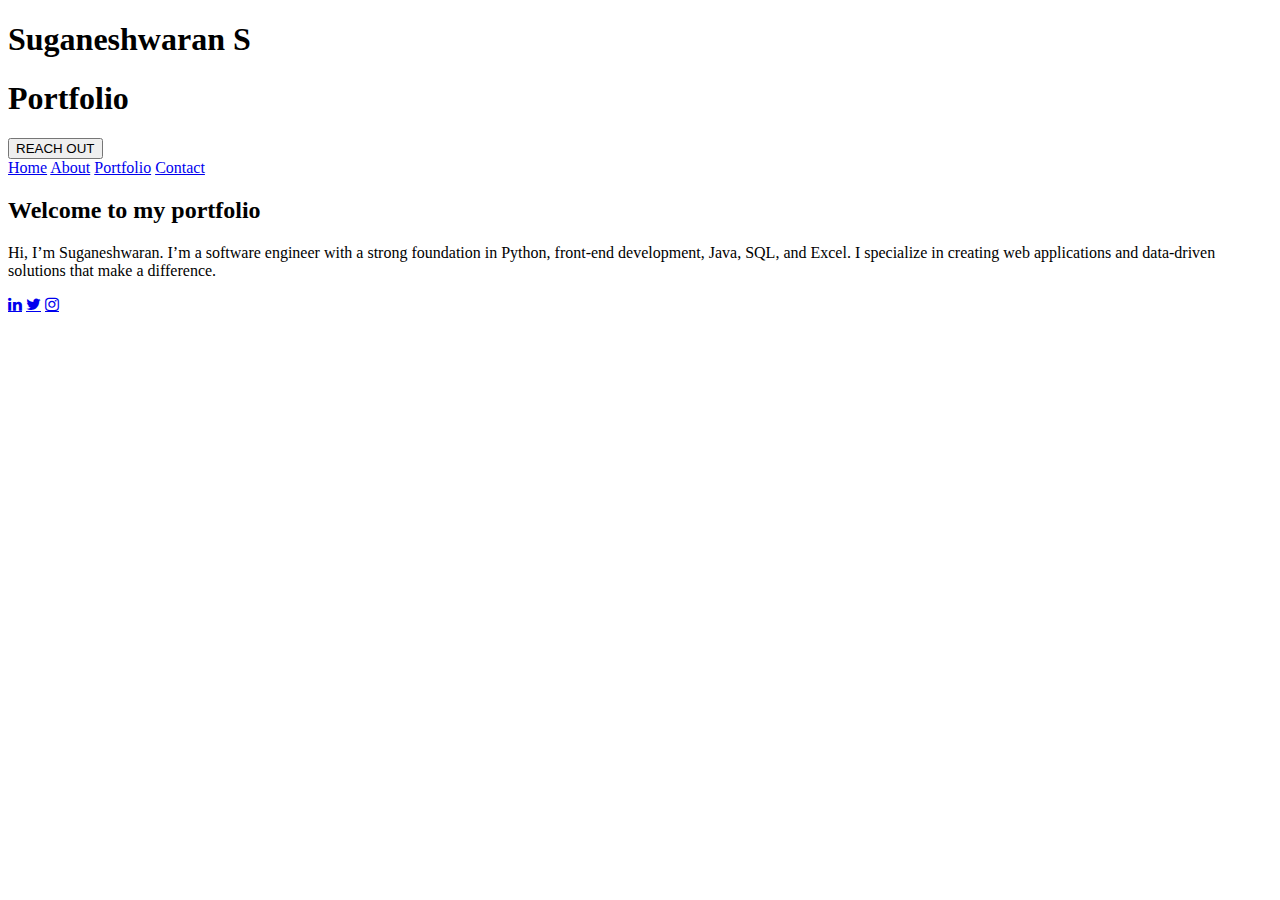
==== index.html @ 7d0d7d5d "Create index.html" ====
<!DOCTYPE html>
<html lang="en">
  <head>
    <meta charset="UTF-8" />
    <meta name="viewport" content="width=device-width, initial-scale=1.0" />
    <title>Home</title>
    <link rel="stylesheet" href="style.css" />
    <link rel="preconnect" href="https://fonts.googleapis.com" />
    <link rel="preconnect" href="https://fonts.gstatic.com" crossorigin />
    <link
      href="https://fonts.googleapis.com/css2?family=Hanken+Grotesk:ital,wght@0,100..900;1,100..900&display=swap"
      rel="stylesheet"
    />
<!-- icons -->
    <link rel="stylesheet" href="https://cdnjs.cloudflare.com/ajax/libs/font-awesome/4.7.0/css/font-awesome.min.css">
  </head>
  <body>
    <div id="header">
      <h1 id="name1">Suganeshwaran S</h1>
      <h1 id="name2">Portfolio</h1>
      <button id="btn" onclick="swipeUp()">REACH OUT</button>
    </div>

    <section id="section1">
      <div id="nav-bar">
        <a href="#"     id="home-bar">Home</a>
        <a href="about folder/about.html"      target="_blank"    >About</a>
        <a href="portfolio folder/portfolio.html" target="_blank" >Portfolio</a>
        <a href="contact folder/contact.html"    target="_blank"    >Contact</a>
      </div>

      <!-- parent 1 -->
      <div id="parent1">

        <!-- child1 -->
        <div id="child1">
          <h2>Welcome to my portfolio</h2>
          <p id="content">Hi, I’m <span id="name">Suganeshwaran.</span> I’m a software engineer with a strong foundation in Python, front-end development, Java, SQL, and Excel. I specialize in creating web applications and data-driven solutions that make a difference.
          </p>
          <div id="baby1">
            <a href="https://www.linkedin.com/in/suganeshwaran-s-8141622b2?utm_source=share&utm_campaign=share_via&utm_content=profile&utm_medium=android_app" target="_blank" class="fa fa-linkedin"></a>
            <a href="https://x.com/SuGanesH__S?t=PNX6q74aR5vREPZuj9asLw&s=09" target="_blank" class="fa fa-twitter"></a>
            <a href="https://www.instagram.com/suganeshwaran_s?igsh=MTZ4NTRqZmd1YmFzOA==" target="_blank" class="fa fa-instagram"></a>
          </div>
        </div>

        <!-- chiild2 -->
        <div id="child2">
          <div id="baby1"></div>
          <!-- <img src="me.jpg" alt="banner"> -->
        </div>
      </div>

    
    <script src="script.js"></script>
  </body>
</html>
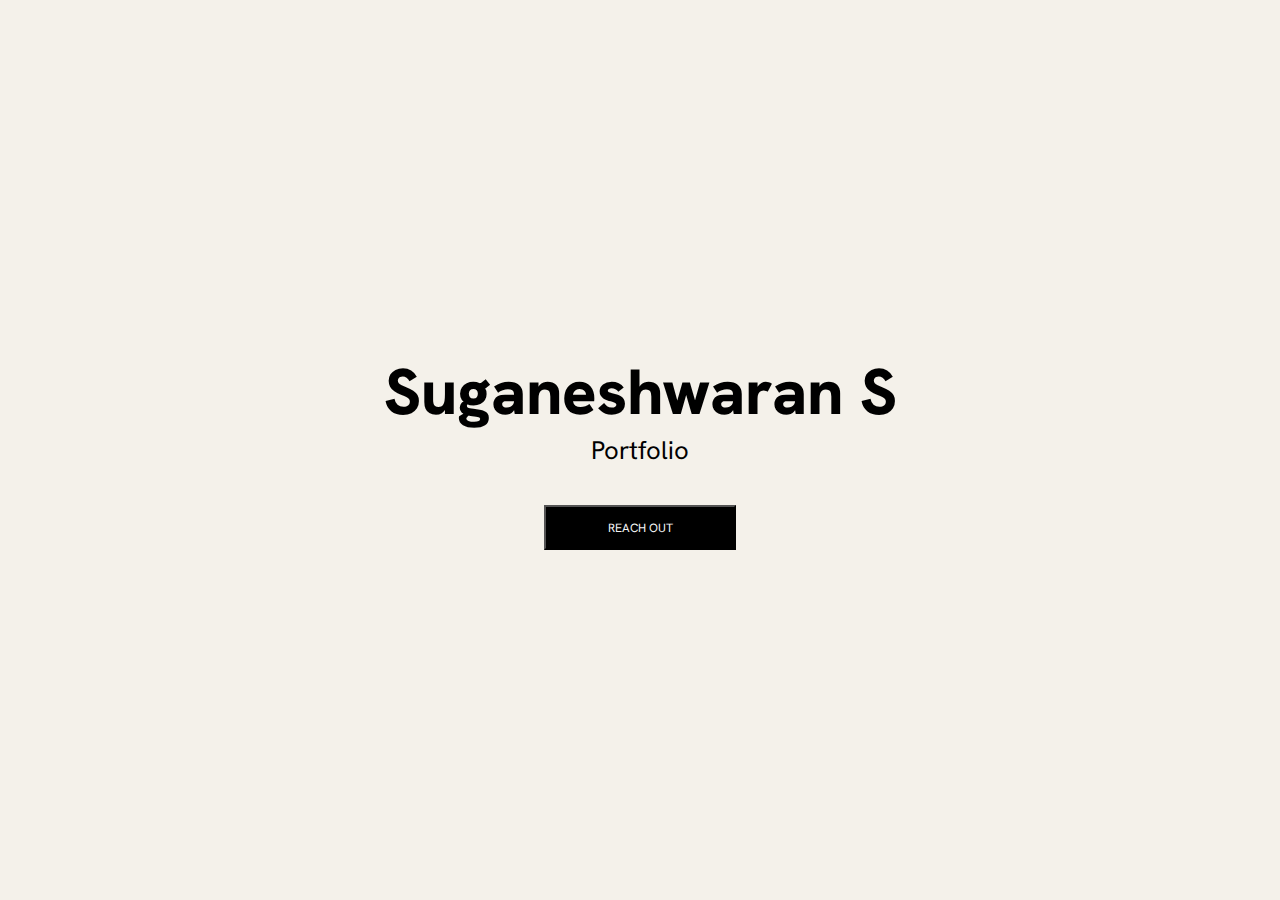
==== commit 873abf92: "Update index.html" ====
--- a/index.html
+++ b/index.html
@@ -4,7 +4,7 @@
     <meta charset="UTF-8" />
     <meta name="viewport" content="width=device-width, initial-scale=1.0" />
     <title>Home</title>
-    <link rel="stylesheet" href="style.css" />
+    <link rel="stylesheet" href="home folder/style.css" />
     <link rel="preconnect" href="https://fonts.googleapis.com" />
     <link rel="preconnect" href="https://fonts.gstatic.com" crossorigin />
     <link
--- a/home folder/style.css
+++ b/home folder/style.css
@@ -0,0 +1,158 @@
+* {
+  padding: 0;
+  margin: 0;
+  font-family: "Hanken Grotesk", sans-serif;
+  overflow: hidden;
+}
+
+#header {
+  height: 100vh;
+  opacity: 10;
+  background-color: #f4f1ea;
+}
+
+#header {
+  display: flex;
+  align-items: center;
+  justify-content: center;
+  width: 100%;
+  overflow: hidden;
+  flex-direction: column;
+  transition: height 2s ease;
+}
+
+#header #name1,
+#header #name2,
+#header #btn {
+  margin: 10px, 0;
+}
+#name1 {
+  font-size: 5vw;
+  font-weight: 800;
+}
+
+#header #name2 {
+  font-size: 2vw;
+  font-weight: 400;
+}
+
+#header #btn {
+  background-color: black;
+  color: whitesmoke;
+  padding: 1vw;
+  text-decoration: none;
+  width: 15vw;
+  margin-top: 3vw;
+  font-size: 12px;
+}
+h2 {
+  font-size: 3vw;
+  font-weight: 600;
+}
+
+#content {
+  padding: 1vw;
+  word-spacing: 0.7vw;
+  letter-spacing: 0.1vw;
+  font-size: 1.4vw;
+  line-height: 2vw;
+  margin-bottom: 0;
+  padding-bottom: 0;
+}
+
+@media screen and (max-width: 470px) {
+  #header #btn {
+    width: 15vw;
+    font-size: 8px;
+  }
+}
+
+/* after tansition */
+
+#section1 {
+  background-color: #e7dfd8;
+  width: 100%;
+  overflow: hidden;
+  height: 0vh;
+}
+
+#parent1 {
+  width: 80%;
+  margin: auto;
+  margin-top: 3.5vh;
+  height: fit-content;
+  border: 2px solid #281f15;
+  overflow: hidden;
+  display: flex;
+  transition: 2s opacity;
+  opacity: 2;
+}
+
+#parent1 #child1 p {
+  padding-bottom: 20vh;
+  color: #281f15;
+  justify-content: center;
+  text-align: justify;
+  font-weight: 500;
+}
+#parent1 #child1 {
+  padding: 3vw;
+  width: 60%;
+}
+
+#parent1 #child1 h1 {
+  padding-bottom: 2vh;
+  font-size: 3vw;
+  font-weight: 900;
+  letter-spacing: 1.5px;
+}
+
+#parent1 #child1 #baby1 a {
+  text-decoration: none;
+  color: #281f15;
+  font-size: 2vw;
+  padding: 1vw;
+  margin-left: 1vw;
+}
+
+#child2 {
+  width: 40%;
+  margin: 2vw;
+  background-image: url("me.jpg");
+  /* 
+    https://picsum.photos/500/450width 500
+    height 450 */
+  background-repeat: no-repeat;
+  background-position: -12.5vh;
+}
+
+#section1 #nav-bar {
+  display: flex;
+  flex-wrap: wrap;
+  justify-content: space-evenly;
+  margin-top: 6vh;
+}
+
+#section1 #nav-bar a {
+  text-decoration: none;
+  color: #281f15;
+  font-weight: 700;
+  padding: 2vw;
+}
+#home-bar {
+  transition: 2s linear;
+}
+
+#section1 #nav-bar #home-bar {
+  opacity: 0.6;
+  color: #281f20;
+}
+
+#section1 #nav-bar a:hover,
+#section1 #nav a:focus,
+#section1 #nav-bar a:active {
+  opacity: 0.6;
+  color: #281f20;
+  text-decoration: underline;
+  text-decoration-color: #281f20;
+}
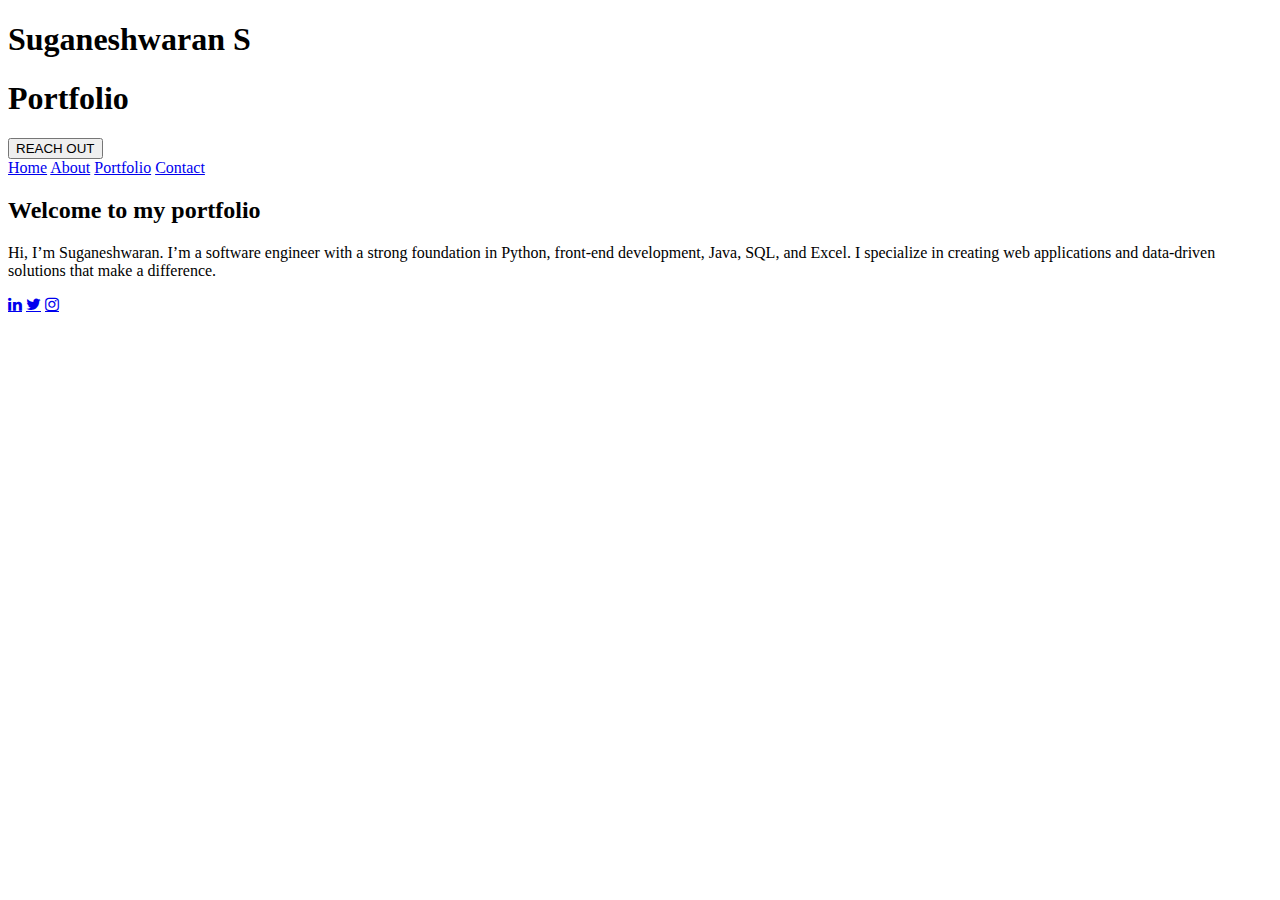
==== commit 136e2aca: "Update index.html" ====
--- a/index.html
+++ b/index.html
@@ -4,7 +4,7 @@
     <meta charset="UTF-8" />
     <meta name="viewport" content="width=device-width, initial-scale=1.0" />
     <title>Home</title>
-    <link rel="stylesheet" href="home folder/style.css" />
+    <link rel="stylesheet" href="style.css" />
     <link rel="preconnect" href="https://fonts.googleapis.com" />
     <link rel="preconnect" href="https://fonts.gstatic.com" crossorigin />
     <link
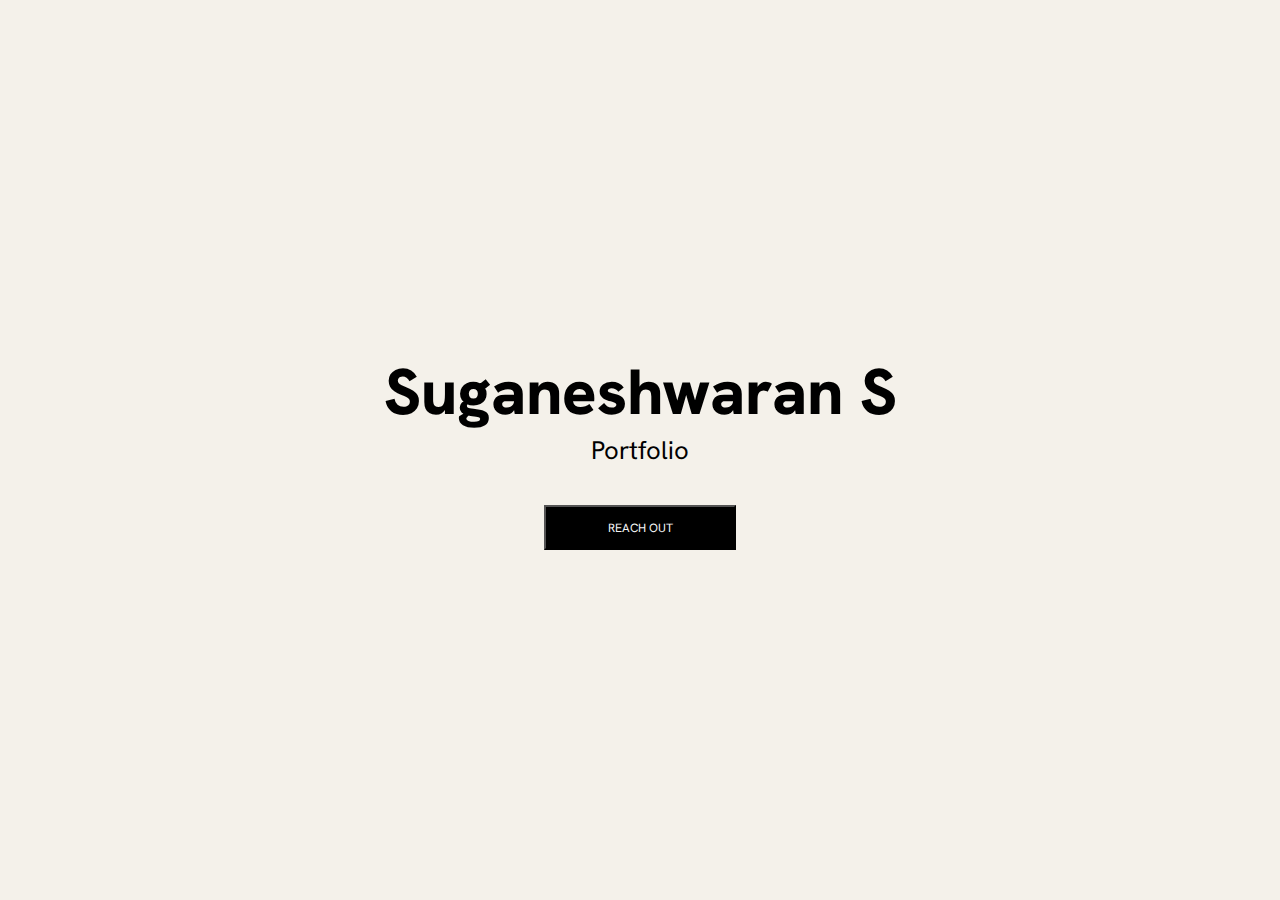
==== commit 9340b598: "added final" ====
--- a/index.html
+++ b/index.html
@@ -4,7 +4,7 @@
     <meta charset="UTF-8" />
     <meta name="viewport" content="width=device-width, initial-scale=1.0" />
     <title>Home</title>
-    <link rel="stylesheet" href="style.css" />
+    <link rel="stylesheet" href="home folder/style.css" />
     <link rel="preconnect" href="https://fonts.googleapis.com" />
     <link rel="preconnect" href="https://fonts.gstatic.com" crossorigin />
     <link
@@ -52,6 +52,6 @@
       </div>
 
     
-    <script src="script.js"></script>
+    <script src="home folder/script.js"></script>
   </body>
 </html>
--- a/home folder/style.css
+++ b/home folder/style.css
@@ -0,0 +1,158 @@
+* {
+  padding: 0;
+  margin: 0;
+  font-family: "Hanken Grotesk", sans-serif;
+  overflow: hidden;
+}
+
+#header {
+  height: 100vh;
+  opacity: 10;
+  background-color: #f4f1ea;
+}
+
+#header {
+  display: flex;
+  align-items: center;
+  justify-content: center;
+  width: 100%;
+  overflow: hidden;
+  flex-direction: column;
+  transition: height 2s ease;
+}
+
+#header #name1,
+#header #name2,
+#header #btn {
+  margin: 10px, 0;
+}
+#name1 {
+  font-size: 5vw;
+  font-weight: 800;
+}
+
+#header #name2 {
+  font-size: 2vw;
+  font-weight: 400;
+}
+
+#header #btn {
+  background-color: black;
+  color: whitesmoke;
+  padding: 1vw;
+  text-decoration: none;
+  width: 15vw;
+  margin-top: 3vw;
+  font-size: 12px;
+}
+h2 {
+  font-size: 3vw;
+  font-weight: 600;
+}
+
+#content {
+  padding: 1vw;
+  word-spacing: 0.7vw;
+  letter-spacing: 0.1vw;
+  font-size: 1.4vw;
+  line-height: 2vw;
+  margin-bottom: 0;
+  padding-bottom: 0;
+}
+
+@media screen and (max-width: 470px) {
+  #header #btn {
+    width: 15vw;
+    font-size: 8px;
+  }
+}
+
+/* after tansition */
+
+#section1 {
+  background-color: #e7dfd8;
+  width: 100%;
+  overflow: hidden;
+  height: 0vh;
+}
+
+#parent1 {
+  width: 80%;
+  margin: auto;
+  margin-top: 3.5vh;
+  height: fit-content;
+  border: 2px solid #281f15;
+  overflow: hidden;
+  display: flex;
+  transition: 2s opacity;
+  opacity: 2;
+}
+
+#parent1 #child1 p {
+  padding-bottom: 20vh;
+  color: #281f15;
+  justify-content: center;
+  text-align: justify;
+  font-weight: 500;
+}
+#parent1 #child1 {
+  padding: 3vw;
+  width: 60%;
+}
+
+#parent1 #child1 h1 {
+  padding-bottom: 2vh;
+  font-size: 3vw;
+  font-weight: 900;
+  letter-spacing: 1.5px;
+}
+
+#parent1 #child1 #baby1 a {
+  text-decoration: none;
+  color: #281f15;
+  font-size: 2vw;
+  padding: 1vw;
+  margin-left: 1vw;
+}
+
+#child2 {
+  width: 40%;
+  margin: 2vw;
+  background-image: url("me.jpg");
+  /* 
+    https://picsum.photos/500/450width 500
+    height 450 */
+  background-repeat: no-repeat;
+  background-position: -12.5vh;
+}
+
+#section1 #nav-bar {
+  display: flex;
+  flex-wrap: wrap;
+  justify-content: space-evenly;
+  margin-top: 6vh;
+}
+
+#section1 #nav-bar a {
+  text-decoration: none;
+  color: #281f15;
+  font-weight: 700;
+  padding: 2vw;
+}
+#home-bar {
+  transition: 2s linear;
+}
+
+#section1 #nav-bar #home-bar {
+  opacity: 0.6;
+  color: #281f20;
+}
+
+#section1 #nav-bar a:hover,
+#section1 #nav a:focus,
+#section1 #nav-bar a:active {
+  opacity: 0.6;
+  color: #281f20;
+  text-decoration: underline;
+  text-decoration-color: #281f20;
+}
